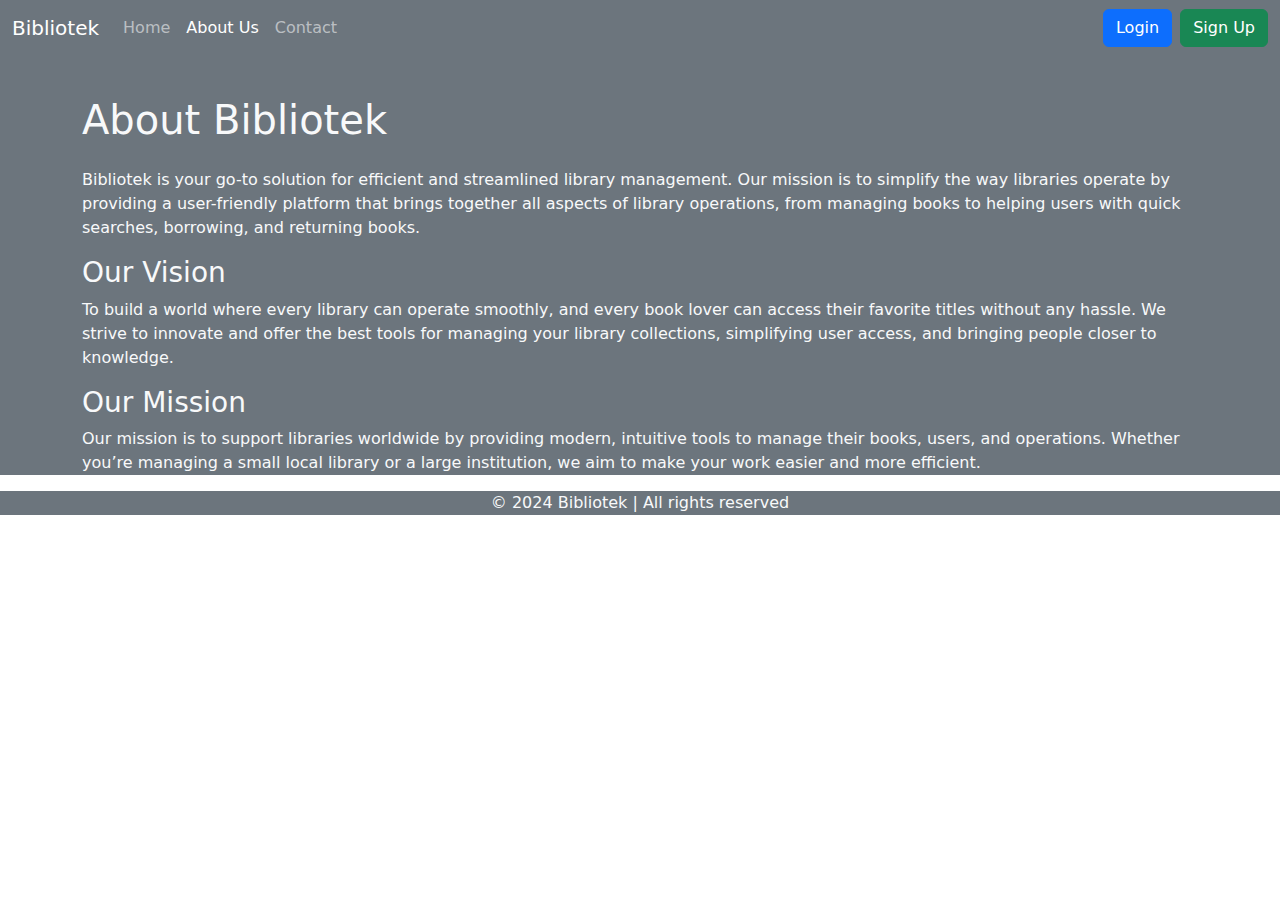
==== about.html @ 83f18bfc "first commit" ====
<!DOCTYPE html>
<html lang="en">

<head>
    <meta charset="UTF-8">
    <meta name="viewport" content="width=device-width, initial-scale=1.0">
    <title>About Us - Bibliotek</title>
    <link href="./style.css" rel="stylesheet">
    <link href="https://cdnjs.cloudflare.com/ajax/libs/bootstrap/5.3.0/css/bootstrap.min.css" rel="stylesheet">
</head>

<body>
    <header>
        <nav class="navbar navbar-dark bg-secondary navbar-expand-lg fixed-top">
            <div class="container-fluid">
                <a href="index.html" class="fas fa-book navbar-brand"> Bibliotek</a>
                <button type="button" class="navbar-toggler" data-bs-toggle="collapse" data-bs-target="#navbarCollapse"
                    aria-controls="navbarNav" aria-expanded="false">
                    <span class="navbar-toggler-icon"></span>
                </button>
                <div class="collapse navbar-collapse" id="navbarCollapse">
                    <ul class="navbar-nav">
                        <li class="nav-item">
                            <a href="index.html" class="nav-link">Home</a>
                        </li>
                        <li class="nav-item">
                            <a href="about.html" class="nav-link active">About Us</a>
                        </li>
                        <li class="nav-item">
                            <a href="contact.html" class="nav-link">Contact</a>
                        </li>
                    </ul>
                    <ul class="navbar-nav ms-auto">
                        <li class="nav-item">
                            <button class="btn btn-primary" data-bs-toggle="modal" data-bs-target="#loginModal">Login</button>
                        </li>
                        <li class="nav-item">
                            <button class="btn btn-success ms-2" data-bs-toggle="modal" data-bs-target="#signupModal">Sign Up</button>
                        </li>
                    </ul>
                </div>
            </div>
        </nav>
    </header>

    <main class="bg-secondary text-light mt-5 pt-5">
        <section class="container">
            <h1 class="mb-4">About Bibliotek</h1>
            <p>
                Bibliotek is your go-to solution for efficient and streamlined library management. Our mission is to
                simplify the way libraries operate by providing a user-friendly platform that brings together all
                aspects of library operations, from managing books to helping users with quick searches, borrowing, and
                returning books.
            </p>
            <h3>Our Vision</h3>
            <p>
                To build a world where every library can operate smoothly, and every book lover can access their
                favorite titles without any hassle. We strive to innovate and offer the best tools for managing your
                library collections, simplifying user access, and bringing people closer to knowledge.
            </p>
            <h3>Our Mission</h3>
            <p>
                Our mission is to support libraries worldwide by providing modern, intuitive tools to manage their
                books, users, and operations. Whether you’re managing a small local library or a large institution, we
                aim to make your work easier and more efficient.
            </p>
        </section>
    </main>

    <footer class="bg-secondary text-light text-center">
        &copy; 2024 Bibliotek | All rights reserved
    </footer>

    <script src="https://cdnjs.cloudflare.com/ajax/libs/bootstrap/5.3.0/js/bootstrap.bundle.min.js"></script>
    <script src="./script.js"></script>
</body>

</html>
---- style.css ----
.searchbar {
    background-color: beige;
    width: 100%;
    max-width: 600px;
    padding: 10px 20px;
    font-size: 16px;
    border: 1px solid #ccc;
    border-radius: 50px;
    margin: 20px auto;
    box-shadow: 0 2px 5px rgba(0, 0, 0, 0.2);
    transition: all 0.3s ease-in-out;
}
input::placeholder{
    text-align: center;
}
.containersearch {
    display: flex;
    justify-content: center;
    padding-top: 40px;
    padding-bottom: 20px; 
}
.searchbar:hover {
    border-color: #535358;
    box-shadow: 0 4px 10px rgba(255, 255, 255, 0.3);
    outline: none;
}
.containerlist {
    display: flex;
    /* flex-wrap: wrap; */
    gap: 20px;
    justify-content: center;
}
#book-list {
    display: flex;
    flex-wrap: wrap;
    gap: 140px;
    width: 100%;
    max-width: 1200px;
    margin: 0 auto;
}
.book-item {
    background-color: beige;
    padding: 15px;
    border-radius: 5px;
    box-shadow: 0 0 5px rgba(0, 0, 0, 0.1);
    width: 100%;
    max-width: 300px;
    transition: transform 0.3s;
}
.book-item h3 {
    color:#555;
    margin: 0;
    font-size: 18px;
}
.book-item p {
    margin: 5px 0 0;
    font-size: 14px;
    color: #555;
}
.book-item:hover{
    transform: scale(1.02);
}

#pagination {
    display: flex;
    justify-content: center;
    padding: 20px 0;
}

#pagination .page-item {
    list-style: none;
    margin: 0 5px;
}

#pagination .page-link {
    display: block;
    padding: 10px 15px;
    background-color: beige;
    color: #007bff;
    text-decoration: none;
    border-radius: 5px;
    transition: background-color 0.3s, color 0.3s;
}

#pagination .page-link:hover {
    background-color: #007bff;
    color: #ffffff;
}

#pagination .page-item.active .page-link {
    background-color: #007bff;
    color: #ffffff;
    font-weight: bold;
}

#pagination .page-item.disabled .page-link {
    background-color: #e9ecef;
    color: #6c757d;
    pointer-events: none;
}
#genre-select {
    padding: 10px;
    font-size: 16px;
    border: 1px solid #ddd;
    border-radius: 50px;
    box-shadow: 0 2px 4px rgba(0, 0, 0, 0.1);
    background-color: beige;
    cursor: pointer;
}

#genre-select:hover {
    outline: none;
    border-color: #007bff;
}

select option {
    padding: 10px;
}
.option{
    padding-top: 19px;
    padding-right: 20px;
}

/* Style for login and signup links */
.navbar-nav .nav-item .login-link, 
.navbar-nav .nav-item .signup-link {
    display: flex;
    align-items: center;
    padding: 5px 15px;
    color: #ffffff;
    border-radius: 5px;
    transition: background-color 0.3s ease;
}

.navbar-nav .nav-item .login-link i,
.navbar-nav .nav-item .signup-link i {
    margin-right: 8px;
}

.navbar-nav .nav-item .login-link:hover {
    background-color: #2d6a4f;
}

.navbar-nav .nav-item .signup-link {
    background-color: #52b788;
    color: white;
    margin-left: 10px;
}

.navbar-nav .nav-item .signup-link:hover {
    background-color: #40916c;
    color: white;
}
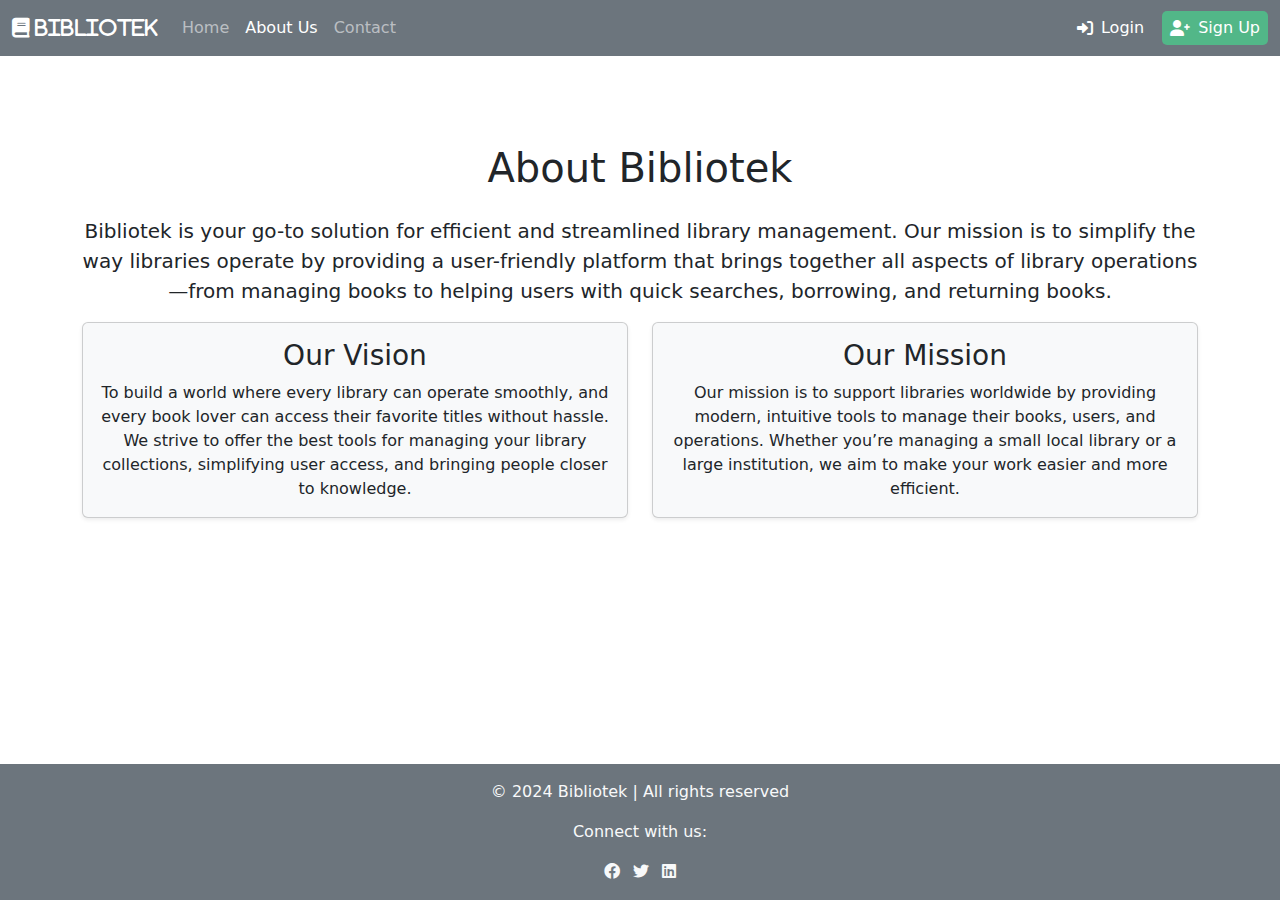
==== commit da218147: "about and contact" ====
--- a/about.html
+++ b/about.html
@@ -7,15 +7,31 @@
     <title>About Us - Bibliotek</title>
     <link href="./style.css" rel="stylesheet">
     <link href="https://cdnjs.cloudflare.com/ajax/libs/bootstrap/5.3.0/css/bootstrap.min.css" rel="stylesheet">
+    <link rel="stylesheet" href="https://cdnjs.cloudflare.com/ajax/libs/font-awesome/6.0.0-beta3/css/all.min.css" />
+    <style>
+        body {
+            background: url('https://images.unsplash.com/photo-1510302486272-8d6d3d8d42fc') no-repeat center center fixed;
+            background-size: cover;
+            color: #333;
+            display: flex;
+            flex-direction: column;
+            min-height: 100vh; /* Ensure body covers full height */
+        }
+        .card {
+            transition: transform 0.2s;
+        }
+        .card:hover {
+            transform: scale(1.05);
+        }
+    </style>
 </head>
 
-<body>
+<body class="d-flex flex-column min-vh-100">
     <header>
         <nav class="navbar navbar-dark bg-secondary navbar-expand-lg fixed-top">
             <div class="container-fluid">
                 <a href="index.html" class="fas fa-book navbar-brand"> Bibliotek</a>
-                <button type="button" class="navbar-toggler" data-bs-toggle="collapse" data-bs-target="#navbarCollapse"
-                    aria-controls="navbarNav" aria-expanded="false">
+                <button type="button" class="navbar-toggler" data-bs-toggle="collapse" data-bs-target="#navbarCollapse" aria-controls="navbarNav" aria-expanded="false">
                     <span class="navbar-toggler-icon"></span>
                 </button>
                 <div class="collapse navbar-collapse" id="navbarCollapse">
@@ -32,10 +48,10 @@
                     </ul>
                     <ul class="navbar-nav ms-auto">
                         <li class="nav-item">
-                            <button class="btn btn-primary" data-bs-toggle="modal" data-bs-target="#loginModal">Login</button>
+                            <a href="login.html" class="nav-link login-link"><i class="fas fa-sign-in-alt"></i> Login</a>
                         </li>
                         <li class="nav-item">
-                            <button class="btn btn-success ms-2" data-bs-toggle="modal" data-bs-target="#signupModal">Sign Up</button>
+                            <a href="signup.html" class="nav-link signup-link"><i class="fas fa-user-plus"></i> Sign Up</a>
                         </li>
                     </ul>
                 </div>
@@ -43,32 +59,46 @@
         </nav>
     </header>
 
-    <main class="bg-secondary text-light mt-5 pt-5">
-        <section class="container">
-            <h1 class="mb-4">About Bibliotek</h1>
-            <p>
-                Bibliotek is your go-to solution for efficient and streamlined library management. Our mission is to
-                simplify the way libraries operate by providing a user-friendly platform that brings together all
-                aspects of library operations, from managing books to helping users with quick searches, borrowing, and
-                returning books.
+    <main class="bg-white text-dark mt-5 pt-5">
+        <section class="container py-5">
+            <h1 class="text-center mb-4">About Bibliotek</h1>
+            <p class="text-center lead">
+                Bibliotek is your go-to solution for efficient and streamlined library management. Our mission is to simplify the way libraries operate by providing a user-friendly platform that brings together all aspects of library operations—from managing books to helping users with quick searches, borrowing, and returning books.
             </p>
-            <h3>Our Vision</h3>
-            <p>
-                To build a world where every library can operate smoothly, and every book lover can access their
-                favorite titles without any hassle. We strive to innovate and offer the best tools for managing your
-                library collections, simplifying user access, and bringing people closer to knowledge.
-            </p>
-            <h3>Our Mission</h3>
-            <p>
-                Our mission is to support libraries worldwide by providing modern, intuitive tools to manage their
-                books, users, and operations. Whether you’re managing a small local library or a large institution, we
-                aim to make your work easier and more efficient.
-            </p>
+
+            <div class="row">
+                <div class="col-md-6 mb-4">
+                    <div class="card bg-light shadow-sm h-100">
+                        <div class="card-body">
+                            <h3 class="card-title text-center">Our Vision</h3>
+                            <p class="card-text text-center">
+                                To build a world where every library can operate smoothly, and every book lover can access their favorite titles without hassle. We strive to offer the best tools for managing your library collections, simplifying user access, and bringing people closer to knowledge.
+                            </p>
+                        </div>
+                    </div>
+                </div>
+                <div class="col-md-6 mb-4">
+                    <div class="card bg-light shadow-sm h-100">
+                        <div class="card-body">
+                            <h3 class="card-title text-center">Our Mission</h3>
+                            <p class="card-text text-center">
+                                Our mission is to support libraries worldwide by providing modern, intuitive tools to manage their books, users, and operations. Whether you’re managing a small local library or a large institution, we aim to make your work easier and more efficient.
+                            </p>
+                        </div>
+                    </div>
+                </div>
+            </div>
         </section>
     </main>
 
-    <footer class="bg-secondary text-light text-center">
-        &copy; 2024 Bibliotek | All rights reserved
+    <footer class="bg-secondary text-light text-center py-3 mt-auto">
+        <div class="container">
+            <p>&copy; 2024 Bibliotek | All rights reserved</p>
+            <p>Connect with us:</p>
+            <a href="#" class="text-light me-2"><i class="fab fa-facebook"></i></a>
+            <a href="#" class="text-light me-2"><i class="fab fa-twitter"></i></a>
+            <a href="#" class="text-light"><i class="fab fa-linkedin"></i></a>
+        </div>
     </footer>
 
     <script src="https://cdnjs.cloudflare.com/ajax/libs/bootstrap/5.3.0/js/bootstrap.bundle.min.js"></script>
